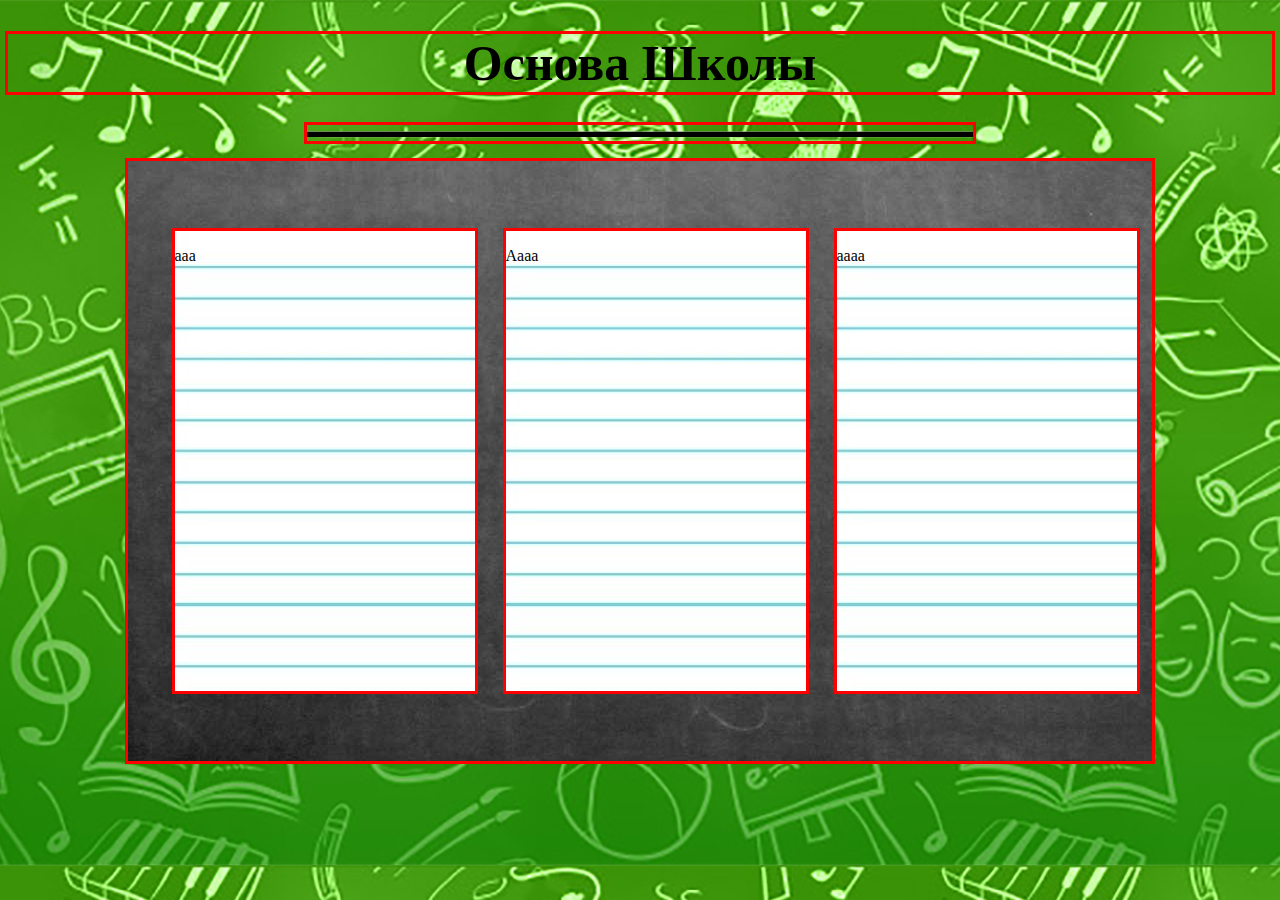
==== index.html @ c135c9b4 "Add files via upload" ====
<!DOCTYPE html>
<html lang="RU">
    <head>
        <meta charset="UTF-8">
        <title>ОсноваШколы</title>
        <link rel='stylesheet' href='style.css'>
    </head>
    <body>
        <header class='page-header'>
            <div class='oglav'>
                <h1 class='nazv'>Основа Школы</h1>
            </div>
            <div class='linia'>
                <img class='line' src='img/maxresdefault__16_-removebg-preview.png'>
            </div>
        </header>
        <body>
            <div class='bodyy'>
                <img class='table-fon'>
                <div class='table-1'>
                    <p>aaa</p>
                </div>
                <div class='table-2'>
                    <p>Aaaa</p>
                </div>
                <div class='table-3'>
                    <p>aaaa</p>
                </div>
            </div>
        </body>
---- style.css ----
.logo {
    width: 1450px;
}

body {
    background-image: url(img/самый\ фоновый\ фон.jpg);
}

.nazv {
    text-align: center;
    font-weight: 700;
    font-size: 50px;
    outline-style: solid;
    outline-color: red;
}

.line {
    outline-style: solid;
    outline-color: red;
    margin: 10px auto 20px;
    display: block;
}

.bodyy {
    display: flex;
    justify-content: space-around;
    outline-style: solid;
    outline-color: red;
    height: 600px;
    margin: 120px;
    margin-top: 10px;
    background-image: url(img/фон.jpg);
}


.table-1 {
    outline-style: solid;
    outline-color: red;
    width: 300px;
    margin-top: 70px;
    margin-bottom: 70px;
    background-image: url(img/в\ линейку_cut-photo.ru_cut-photo.ru.jpg);
}

.table-2 {
    outline-style: solid;
    outline-color: red;
    width: 300px;
    margin-top: 70px;
    margin-bottom: 70px;
    background-image: url(img/в\ линейку_cut-photo.ru_cut-photo.ru.jpg);
}

.table-3 {
    outline-style: solid;
    outline-color: red;
    width: 300px;
    margin-top: 70px;
    margin-bottom: 70px;
    background-image: url(img/в\ линейку_cut-photo.ru_cut-photo.ru.jpg);
}
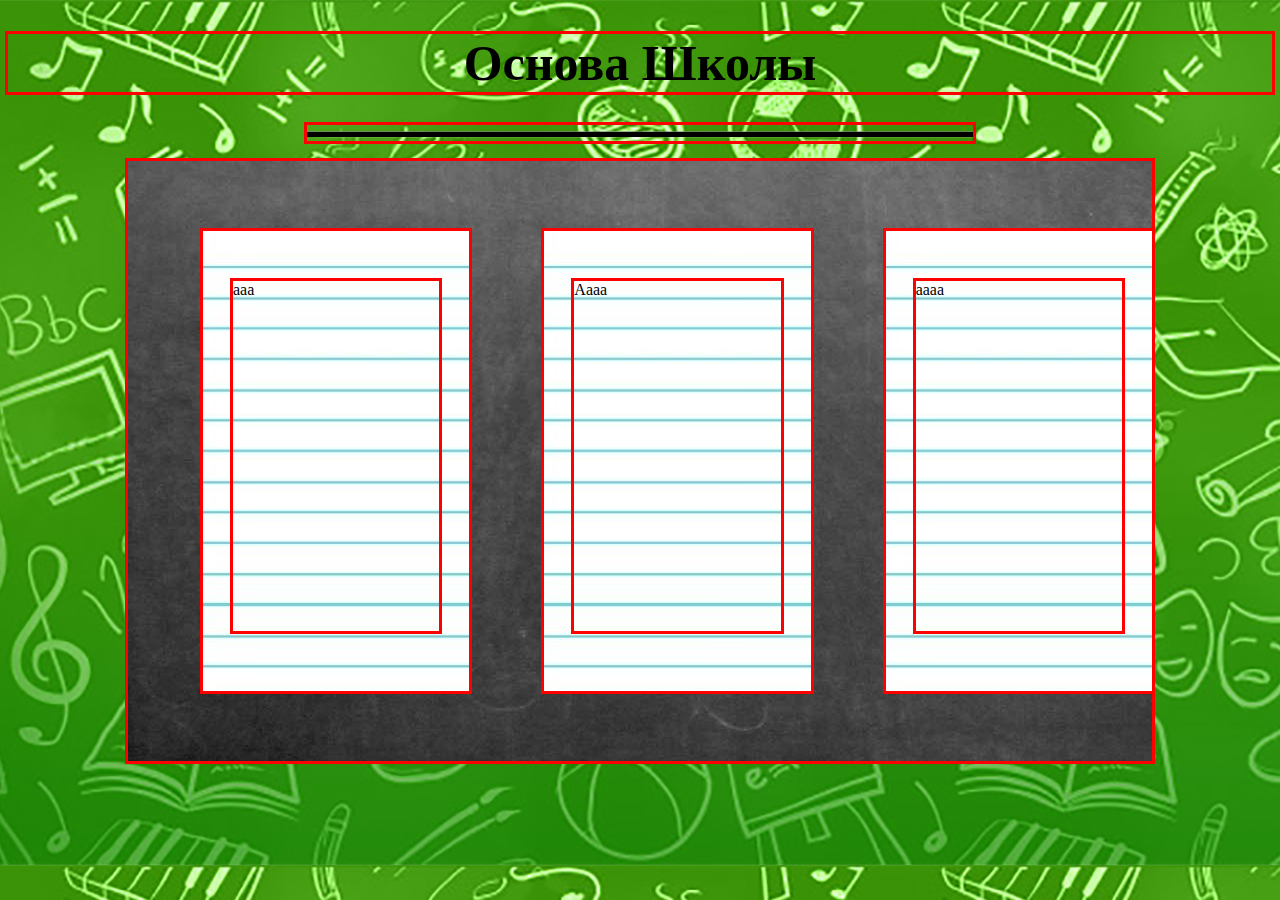
==== commit a63ae651: "Add files via upload" ====
--- a/index.html
+++ b/index.html
@@ -18,13 +18,19 @@
             <div class='bodyy'>
                 <img class='table-fon'>
                 <div class='table-1'>
-                    <p>aaa</p>
+                    <div class='table-text-1'>
+                        <p>aaa</p>
+                    </div>
                 </div>
                 <div class='table-2'>
-                    <p>Aaaa</p>
+                    <div class='table-text-2'>
+                        <p>Aaaa</p>
+                    </div>
                 </div>
                 <div class='table-3'>
-                    <p>aaaa</p>
+                    <div class='table-text-3'>
+                        <p>aaaa</p>
+                    </div>
                 </div>
             </div>
         </body>--- a/style.css
+++ b/style.css
@@ -23,13 +23,14 @@
 
 .bodyy {
     display: flex;
-    justify-content: space-around;
     outline-style: solid;
     outline-color: red;
     height: 600px;
     margin: 120px;
     margin-top: 10px;
     background-image: url(img/фон.jpg);
+    gap: 75px;
+
 }
 
 
@@ -60,3 +61,33 @@
     background-image: url(img/в\ линейку_cut-photo.ru_cut-photo.ru.jpg);
 }
 
+.table-text-1 {
+    outline-style: solid;
+    outline-color: red;
+    height: 350px;
+    margin-top: 50px;
+    margin-bottom: 70px;
+    margin-left: 30px;
+    margin-right: 30px;
+}
+
+.table-text-2 {
+    outline-style: solid;
+    outline-color: red;
+    height: 350px;
+    margin-top: 50px;
+    margin-bottom: 70px;
+    margin-left: 30px;
+    margin-right: 30px;
+}
+
+.table-text-3 {
+    outline-style: solid;
+    outline-color: red;
+    height: 350px;
+    margin-top: 50px;
+    margin-bottom: 70px;
+    margin-left: 30px;
+    margin-right: 30px;
+
+}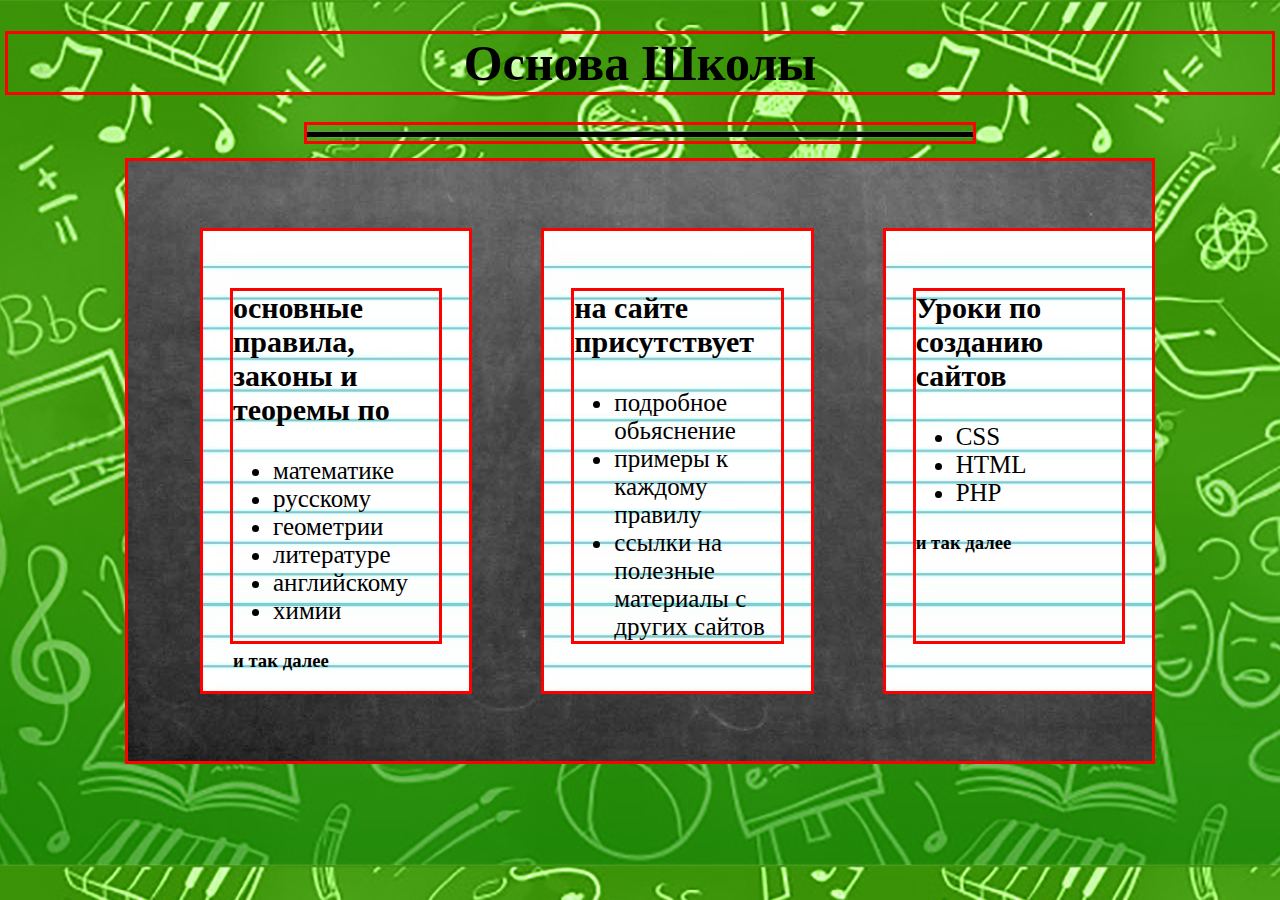
==== commit 9052cbff: "Add files via upload" ====
--- a/index.html
+++ b/index.html
@@ -19,17 +19,37 @@
                 <img class='table-fon'>
                 <div class='table-1'>
                     <div class='table-text-1'>
-                        <p>aaa</p>
+                        <p class='table-teorem'>основные правила, законы и теоремы по</p>
+                        <ul class='pred'>
+                            <li>математике</li>
+                            <li>русскому</li>
+                            <li>геометрии</li>
+                            <li>литературе</li>
+                            <li>английскому</li>
+                            <li>химии</li> 
+                        </ul>
+                        <h3>и так далее</h3>
                     </div>
                 </div>
                 <div class='table-2'>
                     <div class='table-text-2'>
-                        <p>Aaaa</p>
+                        <p class='table-teorem'>на сайте присутствует</p>
+                        <ul class='pred'>
+                            <li>подробное обьяснение</li>
+                            <li>примеры к каждому правилу</li>
+                            <li>ссылки на полезные материалы с других сайтов</li>
+                        </ul>
                     </div>
                 </div>
                 <div class='table-3'>
                     <div class='table-text-3'>
-                        <p>aaaa</p>
+                        <p class='table-teorem'>Уроки по созданию сайтов</p>
+                        <ul class='pred'>
+                            <li>CSS</li>
+                            <li>HTML</li>
+                            <li>PHP</li>
+                        </ul>
+                        <h3 class='ia'>и так далее</h3>
                     </div>
                 </div>
             </div>
--- a/style.css
+++ b/style.css
@@ -65,7 +65,7 @@
     outline-style: solid;
     outline-color: red;
     height: 350px;
-    margin-top: 50px;
+    margin-top: 60px;
     margin-bottom: 70px;
     margin-left: 30px;
     margin-right: 30px;
@@ -75,7 +75,7 @@
     outline-style: solid;
     outline-color: red;
     height: 350px;
-    margin-top: 50px;
+    margin-top: 60px;
     margin-bottom: 70px;
     margin-left: 30px;
     margin-right: 30px;
@@ -85,9 +85,18 @@
     outline-style: solid;
     outline-color: red;
     height: 350px;
-    margin-top: 50px;
+    margin-top: 60px;
     margin-bottom: 70px;
     margin-left: 30px;
     margin-right: 30px;
 
-}+}
+
+.table-teorem {
+    font-size: 30px;
+    font-weight: 700;
+}
+
+.pred {
+    font-size: 25px;
+}
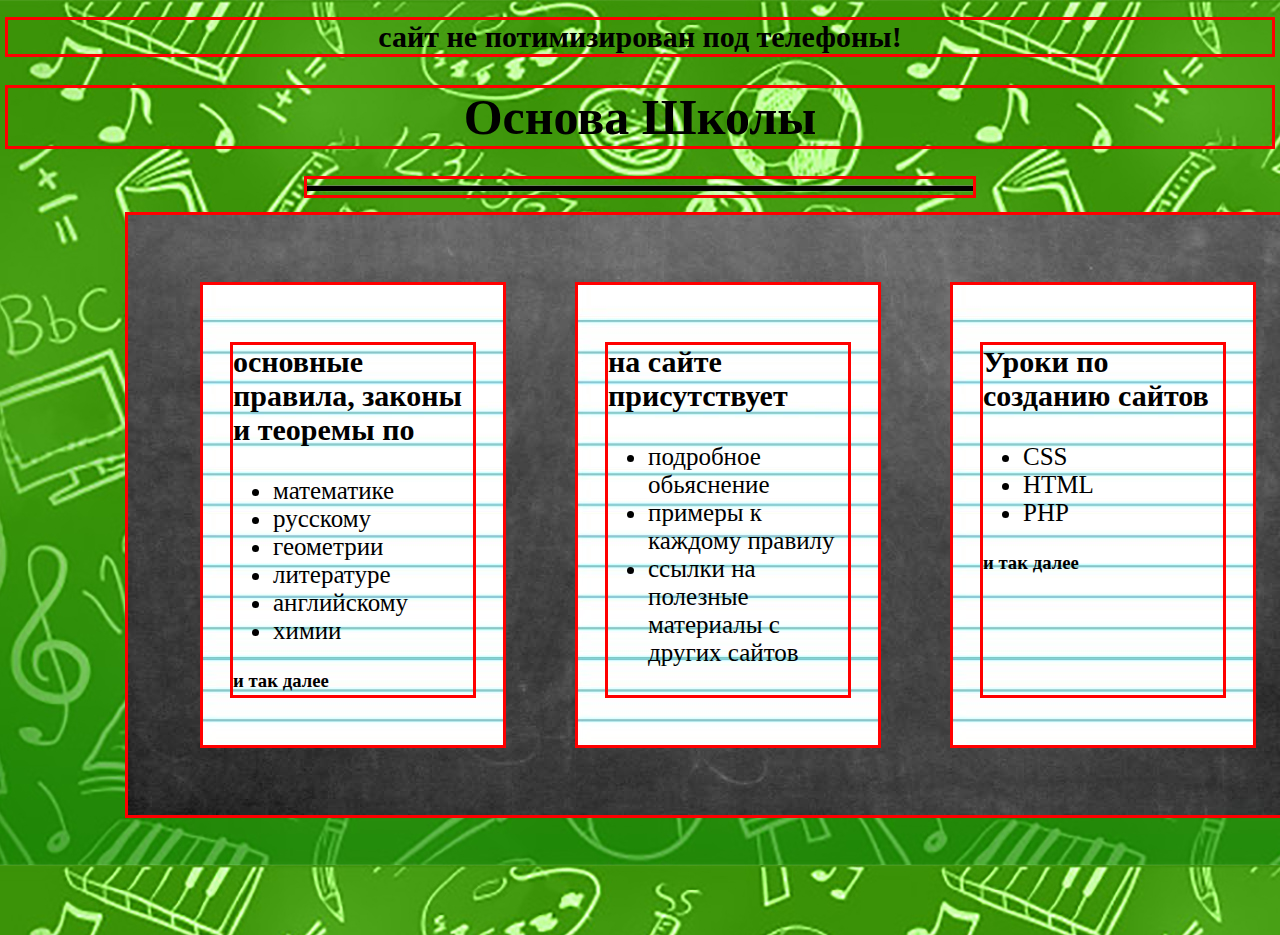
==== commit 64503db8: "Add files via upload" ====
--- a/index.html
+++ b/index.html
@@ -8,6 +8,7 @@
     <body>
         <header class='page-header'>
             <div class='oglav'>
+                <h1 class='ne-optimiz'>сайт не потимизирован под телефоны!</h1>
                 <h1 class='nazv'>Основа Школы</h1>
             </div>
             <div class='linia'>
--- a/style.css
+++ b/style.css
@@ -30,6 +30,7 @@
     margin-top: 10px;
     background-image: url(img/фон.jpg);
     gap: 75px;
+    width:1250px;
 
 }
 
@@ -100,3 +101,10 @@
 .pred {
     font-size: 25px;
 }
+
+.ne-optimiz {
+    text-align: center;
+    font-size: 30px;
+    outline-style: solid;
+    outline-color: red;
+}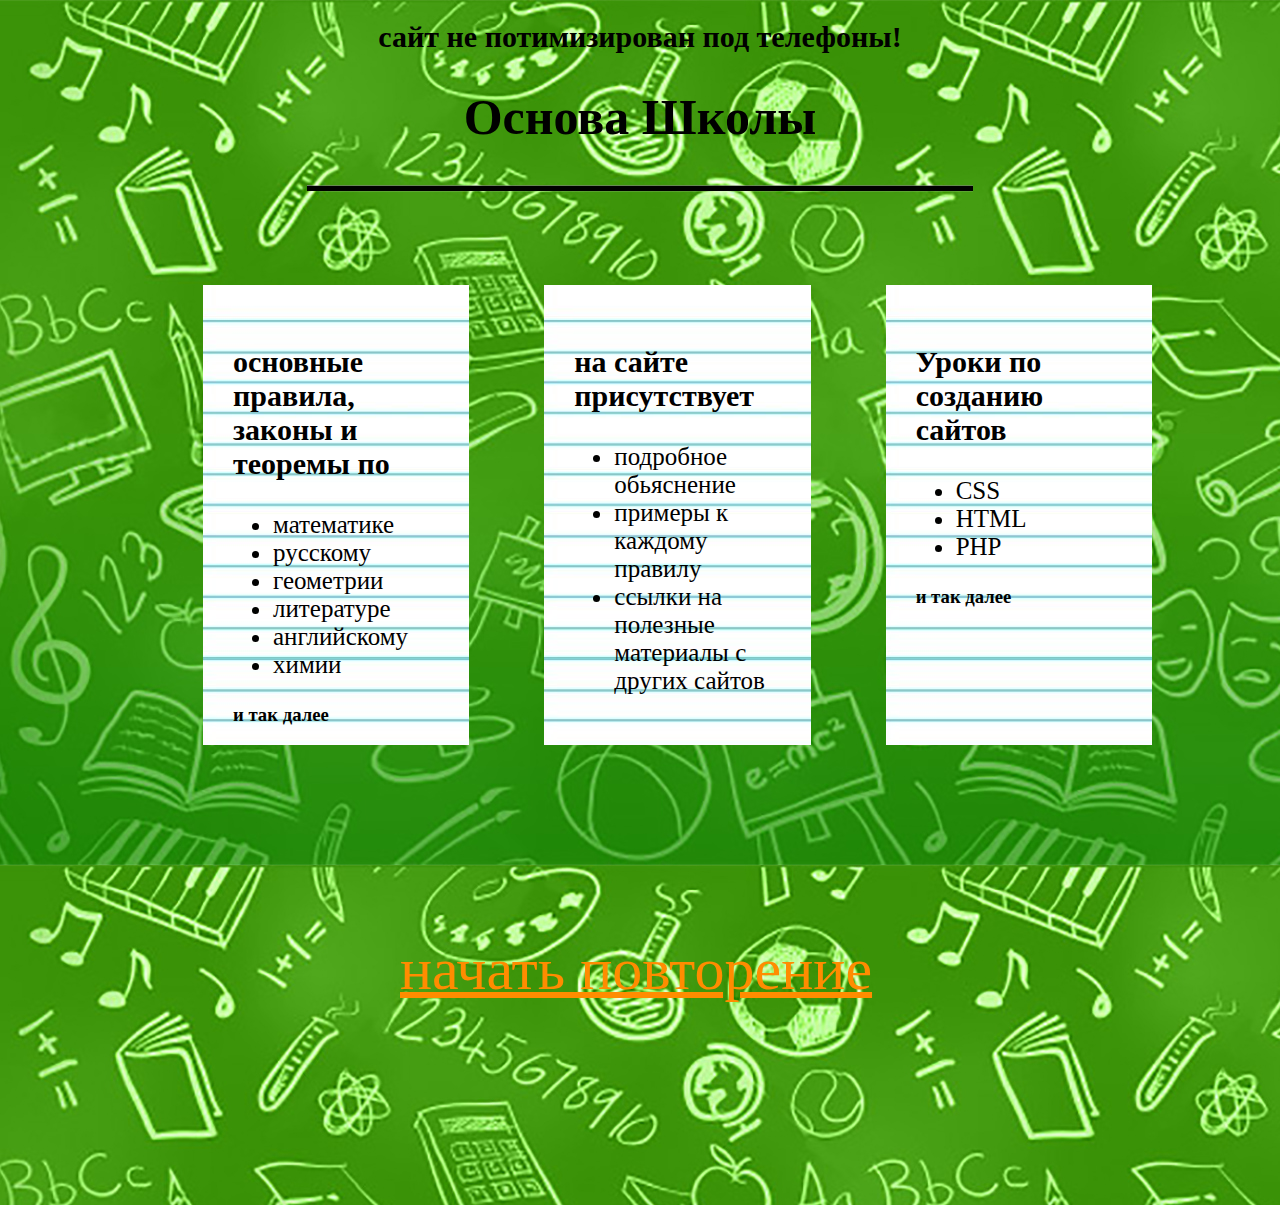
==== commit 1c9cc8d9: "Add files via upload" ====
--- a/index.html
+++ b/index.html
@@ -54,4 +54,9 @@
                     </div>
                 </div>
             </div>
+            <div class='nachat'>
+                <div class='ychica'>
+                    <a class='aaa' href="glavnaia.html">начать повторение</a>
+                </div>
+            </div>
         </body>--- a/style.css
+++ b/style.css
@@ -10,34 +10,26 @@
     text-align: center;
     font-weight: 700;
     font-size: 50px;
-    outline-style: solid;
-    outline-color: red;
 }
 
 .line {
-    outline-style: solid;
-    outline-color: red;
     margin: 10px auto 20px;
     display: block;
 }
 
 .bodyy {
     display: flex;
-    outline-style: solid;
-    outline-color: red;
     height: 600px;
     margin: 120px;
     margin-top: 10px;
-    background-image: url(img/фон.jpg);
+    background-image: url(img/1395404757-school_pattern_05.jpg);
+    background-size: cover;
     gap: 75px;
-    width:1250px;
 
 }
 
 
 .table-1 {
-    outline-style: solid;
-    outline-color: red;
     width: 300px;
     margin-top: 70px;
     margin-bottom: 70px;
@@ -45,8 +37,6 @@
 }
 
 .table-2 {
-    outline-style: solid;
-    outline-color: red;
     width: 300px;
     margin-top: 70px;
     margin-bottom: 70px;
@@ -54,8 +44,6 @@
 }
 
 .table-3 {
-    outline-style: solid;
-    outline-color: red;
     width: 300px;
     margin-top: 70px;
     margin-bottom: 70px;
@@ -63,8 +51,6 @@
 }
 
 .table-text-1 {
-    outline-style: solid;
-    outline-color: red;
     height: 350px;
     margin-top: 60px;
     margin-bottom: 70px;
@@ -73,8 +59,6 @@
 }
 
 .table-text-2 {
-    outline-style: solid;
-    outline-color: red;
     height: 350px;
     margin-top: 60px;
     margin-bottom: 70px;
@@ -83,8 +67,6 @@
 }
 
 .table-text-3 {
-    outline-style: solid;
-    outline-color: red;
     height: 350px;
     margin-top: 60px;
     margin-bottom: 70px;
@@ -105,6 +87,37 @@
 .ne-optimiz {
     text-align: center;
     font-size: 30px;
-    outline-style: solid;
-    outline-color: red;
+}
+
+.nachat {
+    display: flex;
+    height: 150px;
+    width: 700px;
+    margin: 120px;
+    margin: 10px auto 20px;
+    display: block;
+    margin-bottom: 120px;
+    background-image: url(img/1613045020_61-p-oranzhevii-fon-dlya-fotoshopa-skachat-67.jpg);
+    background-size: cover;
+
+}
+
+
+.ychica {
+    font-size: 40px;
+}
+
+a {
+    color: darkorange;
+}
+
+a:visited, a:focus, a:hover {
+    color: rgb(255, 255, 255);
+}
+
+.aaa {
+    font-size: 60px;
+    margin-top: 70px;
+    margin-left: 110px;
+    margin-bottom: 70px;
 }